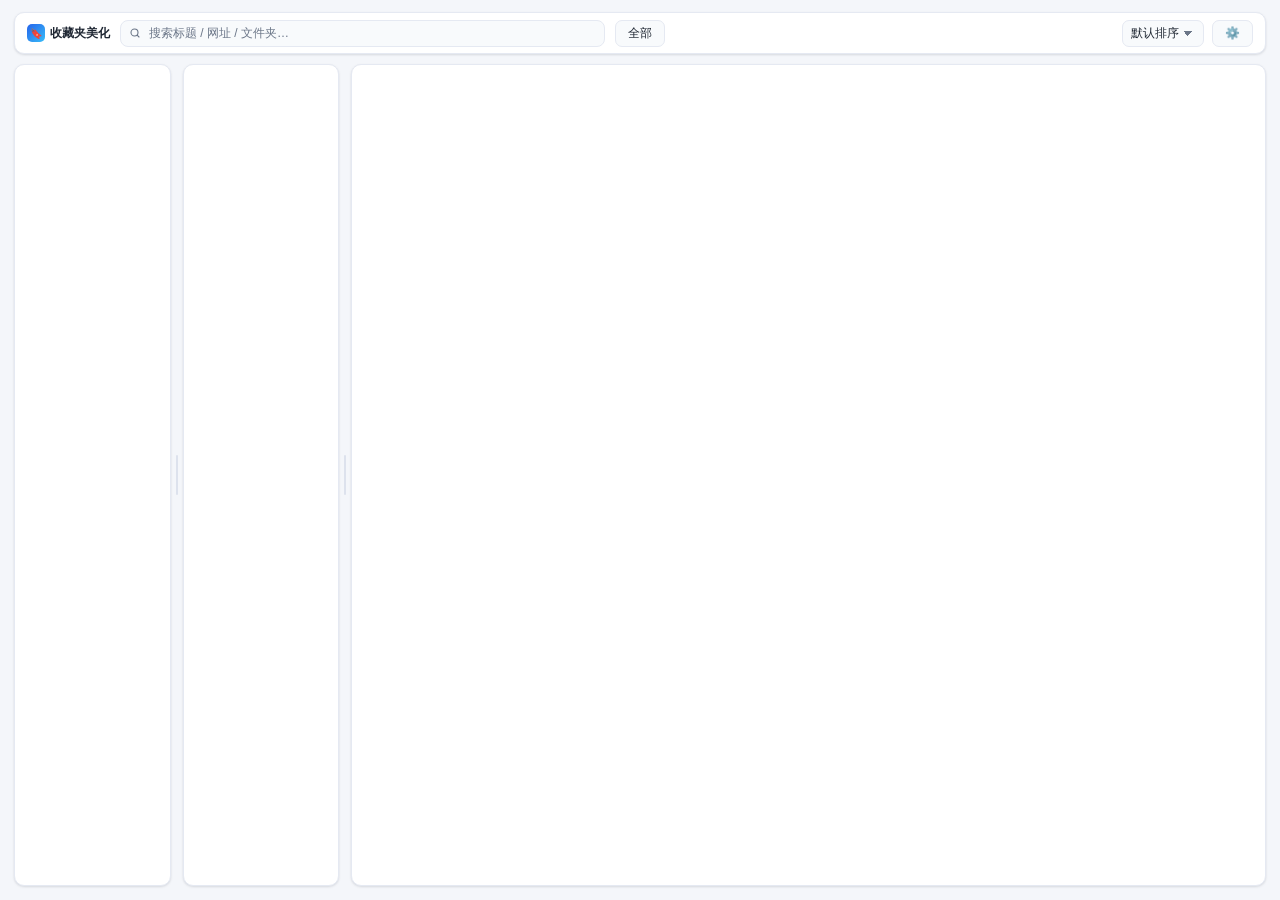
==== newtab-external.html @ 49052526 "v0.1.0版本" ====
<!doctype html>
<html lang="zh-CN">
<head>
  <meta charset="UTF-8" />
  <meta name="viewport" content="width=device-width, initial-scale=1.0" />
  <title>收藏夹美化</title>
  <link rel="stylesheet" href="app.css" />
</head>
<body>
  <div class="app">
    <header class="topbar">
        <div class="topbar-left">
      <div class="brand">
        <span class="brand-badge">🔖</span>
        收藏夹美化
      </div>
      <div class="search-box">
        <svg class="search-icon" viewBox="0 0 24 24" fill="none" stroke="currentColor" stroke-width="2.2" stroke-linecap="round">
          <circle cx="11" cy="11" r="7" />
          <path d="m20 20-3.2-3.2" />
        </svg>
        <input id="searchInput" placeholder="搜索标题 / 网址 / 文件夹…" autocomplete="off" />
      </div>
        </div>
        <div class="topbar-buttons">
          <button class="top-btn hidden-btn" id="homeBtn" type="button">主页</button>
          <button class="top-btn" id="allBtn" type="button">全部</button>
          <button class="top-btn hidden-btn" id="refreshBtn" type="button">刷新</button>
        </div>
        <div class="topbar-right">
      <div class="top-actions">
        <select class="select" id="sortSelect">
          <option value="default">默认排序</option>
          <option value="name">名称正序</option>
          <option value="name-desc">名称逆序</option>
          <option value="recent">最近添加</option>
        </select>
          <button class="top-btn" id="settingsBtn" type="button" title="设置">⚙️</button>
      </div>
        </div>

      <div class="settings-panel" id="settingsPanel" hidden>
        <div class="settings-head">设置</div>
        <label class="settings-item">
          <input type="checkbox" id="hideDomainIcons" />
          <span>隐藏左侧网址聚合图标</span>
        </label>
        <label class="settings-item">
          <input type="checkbox" id="hideContentIcons" />
          <span>隐藏右侧内容区网址图标</span>
        </label>
      </div>
    </header>

    <main class="workspace">
      <aside class="panel">
        <div class="panel-body">
          <div id="domainList"></div>
        </div>
      </aside>

      <div class="resizer" id="resizeLeft" title="拖动调整宽度"></div>

      <aside class="panel">
        <div class="panel-body">
          <div class="tree" id="folderTree"></div>
        </div>
      </aside>

      <div class="resizer" id="resizeMid" title="拖动调整宽度"></div>

      <section class="panel content-panel">
        <div class="content-head"></div>
        <div class="bookmark-list" id="bookmarkList"></div>
      </section>
    </main>
  </div>

  <div id="contextMenu" class="context-menu" hidden></div>

  <div id="appModal" class="app-modal" hidden>
    <div class="app-modal-box">
      <div class="app-modal-title" id="appModalTitle"></div>
      <input id="appModalInput" class="app-modal-input" />
      <div class="app-modal-actions">
        <button id="appModalCancel" class="top-btn" type="button">取消</button>
        <button id="appModalOk" class="top-btn" type="button">确定</button>
      </div>
    </div>
  </div>

  <div id="undoToast" class="undo-toast" hidden>
    <span id="undoText">已删除</span>
    <button id="undoBtn" class="top-btn" type="button">撤销</button>
  </div>

  <script src="app.js"></script>
</body>
</html>
---- app.css ----
:root {
  --bg: #f4f6fa;
  --surface: #ffffff;
  --surface-2: #f8fafc;
  --border: #e5e9f2;
  --border-strong: #d3dae7;
  --text: #1f2733;
  --muted: #6b7688;
  --accent: #2563eb;
  --accent-soft: #eaf1ff;
  --accent-strong: #1d4ed8;
  --radius: 10px;
  --shadow: 0 1px 2px rgba(16, 24, 40, 0.05), 0 1px 3px rgba(16, 24, 40, 0.08);
  color-scheme: light;
}

* { box-sizing: border-box; margin: 0; padding: 0; }
html, body { height: 100%; }

body {
  background: var(--bg);
  color: var(--text);
  font-family: -apple-system, BlinkMacSystemFont, "Segoe UI", "PingFang SC", "Microsoft YaHei", Roboto, Helvetica, Arial, sans-serif;
  font-size: 14px;
  overflow: hidden;
}

.app {
  height: 100vh;
  display: flex;
  flex-direction: column;
  padding: 12px 14px 14px;
  gap: 10px;
}

/* 顶栏：紧凑 */
.topbar {
  display: flex;
  align-items: center;
  gap: 10px;
  min-height: 42px;
  padding: 5px 12px;
  background: var(--surface);
  border: 1px solid var(--border);
  border-radius: var(--radius);
  box-shadow: var(--shadow);
  flex-shrink: 0;
    position: relative;
}

.brand {
  display: flex;
  align-items: center;
  gap: 5px;
  font-weight: 600;
  font-size: 12px;
  white-space: nowrap;
}

.brand-badge {
  width: 18px;
  height: 18px;
  border-radius: 5px;
  background: linear-gradient(135deg, #2563eb, #38bdf8);
  color: #fff;
  display: grid;
  place-items: center;
  font-size: 10px;
}

.search-box {
  flex: 1;
  max-width: 600px;
  position: relative;
}

.search-box input {
  width: 100%;
  padding: 4px 30px 4px 28px;
  border-radius: 8px;
  background: var(--surface-2);
  border: 1px solid var(--border);
  color: var(--text);
  outline: none;
  font-size: 12px;
  min-height: 27px;
  transition: border-color 0.15s, background 0.15s;
}

.search-box input::placeholder { color: var(--muted); }
.search-box input:focus {
  border-color: var(--accent);
  background: #fff;
  box-shadow: 0 0 0 3px rgba(37, 99, 235, 0.14);
}

.search-box .search-icon {
  position: absolute;
  left: 9px;
  top: 50%;
  transform: translateY(-50%);
  width: 12px;
  height: 12px;
  color: var(--muted);
  pointer-events: none;
}

.top-actions { display: flex; align-items: center; gap: 8px; margin-left: 0; }

.topbar-buttons {
  flex: 1;
  display: flex;
  align-items: center;
  justify-content: center;
  gap: 6px;
}

  .topbar-buttons {
    position: absolute;
    left: auto;
    transform: none;
    flex: 0 0 auto;
    z-index: 2;
  }
    .topbar-buttons { position: static !important; }
.topbar-left {
  flex: 1;
  display: flex;
  align-items: center;
  gap: 10px;
  min-width: 0;
}

.topbar-right {
  flex: 1;
  display: flex;
  align-items: center;
  justify-content: flex-end;
  gap: 10px;
  min-width: 0;
}

.top-btn {
  padding: 4px 12px;
  border-radius: 7px;
  border: 1px solid var(--border);
  background: var(--surface-2);
  color: var(--text);
  font-size: 12px;
  min-height: 27px;
  cursor: pointer;
  transition: background 0.15s, border-color 0.15s, color 0.15s;
  white-space: nowrap;
}

.top-btn:hover {
  background: var(--accent-soft);
  border-color: #bcd3ff;
  color: var(--accent-strong);
}
.hidden-btn { display: none !important; }

.settings-panel {
  position: fixed;
  top: 58px;
  right: 18px;
  width: 240px;
  background: var(--surface);
  border: 1px solid var(--border);
  border-radius: 10px;
  box-shadow: 0 8px 24px rgba(31, 40, 60, 0.16);
  padding: 10px;
  z-index: 100;
}

.settings-panel[hidden] { display: none; }

.settings-head {
  font-size: 13px;
  font-weight: 700;
  margin-bottom: 8px;
  color: var(--text);
}

.settings-item {
  display: flex;
  align-items: center;
  gap: 8px;
  font-size: 12px;
  padding: 5px 4px;
  border-radius: 6px;
  cursor: pointer;
  color: var(--text);
}

.settings-item:hover { background: var(--surface-2); }

.settings-item input {
  accent-color: var(--accent);
}

.hide-domain-icons .domain-item:not(.bookmark-item) .domain-icon,
.hide-content-icons .bookmark-item .domain-icon {
  display: none;
}

.context-menu {
  position: fixed;
  min-width: 160px;
  background: var(--surface);
  border: 1px solid var(--border);
  border-radius: 9px;
  box-shadow: 0 10px 30px rgba(31, 40, 60, 0.2);
  padding: 4px;
  z-index: 200;
}

.context-menu[hidden] { display: none; }

.context-item {
  display: block;
  width: 100%;
  text-align: left;
  border: none;
  background: transparent;
  color: var(--text);
  font-size: 12px;
  padding: 6px 10px;
  border-radius: 6px;
  cursor: pointer;
  white-space: nowrap;
}

.context-item:hover {
  background: var(--accent-soft);
  color: var(--accent-strong);
}

.context-item.danger {
  color: var(--danger);
}

.context-item.danger:hover {
  background: rgba(220, 38, 38, 0.08);
  color: var(--danger);
}

.folder-row.hidden-folder,
.tree-row.hidden-folder {
  opacity: 0.55;
}

.bookmark-item {
  position: relative;
}

.bookmark-item.drag-before::before,
.bookmark-item.drag-after::after {
  content: "";
  position: absolute;
  top: 2px;
  bottom: 2px;
  width: 3px;
  border-radius: 3px;
  background: var(--accent);
}

.bookmark-item.drag-before::before { left: -2px; }
.bookmark-item.drag-after::after { right: -2px; }

.tree-row {
  position: relative;
}

.tree-row.drag-before::before,
.tree-row.drag-after::after {
  content: "";
  position: absolute;
  left: 4px;
  right: 4px;
  height: 3px;
  border-radius: 3px;
  background: var(--accent);
}

.tree-row.drag-before::before { top: -2px; }
.tree-row.drag-after::after { bottom: -2px; }

.app-modal {
  position: fixed;
  inset: 0;
  background: rgba(15, 20, 30, 0.32);
  display: flex;
  align-items: center;
  justify-content: center;
  z-index: 300;
}

.app-modal[hidden] { display: none; }

.app-modal-box {
  width: min(360px, calc(100vw - 40px));
  background: var(--surface);
  border: 1px solid var(--border);
  border-radius: 12px;
  box-shadow: 0 20px 60px rgba(31, 40, 60, 0.24);
  padding: 14px;
}

.app-modal-title {
  font-size: 14px;
  font-weight: 700;
  margin-bottom: 10px;
}

.app-modal-input {
  width: 100%;
  border: 1px solid var(--border);
  border-radius: 8px;
  padding: 7px 10px;
  font-size: 13px;
  background: var(--surface-2);
  color: var(--text);
  outline: none;
}

.app-modal-input:focus {
  border-color: var(--accent);
  box-shadow: 0 0 0 3px rgba(37, 99, 235, 0.12);
}

.app-modal-actions {
  display: flex;
  justify-content: flex-end;
  gap: 8px;
  margin-top: 12px;
}

.undo-toast {
  position: fixed;
  left: 50%;
  bottom: 20px;
  transform: translateX(-50%);
  display: flex;
  align-items: center;
  gap: 10px;
  background: var(--surface);
  border: 1px solid var(--border);
  border-radius: 10px;
  box-shadow: 0 10px 30px rgba(31, 40, 60, 0.2);
  padding: 8px 12px;
  z-index: 400;
}

.undo-toast[hidden] { display: none; }

.select {
  appearance: none;
  padding: 4px 24px 4px 8px;
  border-radius: 7px;
  border: 1px solid var(--border);
  background: var(--surface-2);
  color: var(--text);
  font-size: 12px;
  min-height: 27px;
  cursor: pointer;
  outline: none;
  background-image: linear-gradient(45deg, transparent 50%, var(--muted) 50%), linear-gradient(135deg, var(--muted) 50%, transparent 50%);
  background-position: calc(100% - 15px) 50%, calc(100% - 10px) 50%;
  background-size: 5px 5px;
  background-repeat: no-repeat;
}

/* 三栏 */
.workspace {
  flex: 1;
  min-height: 0;
  display: flex;
  gap: 0;
}

.panel {
  display: flex;
  flex-direction: column;
  min-height: 0;
  background: var(--surface);
  border: 1px solid var(--border);
  border-radius: var(--radius);
  box-shadow: var(--shadow);
  overflow: hidden;
  min-width: 0;
}

.workspace aside.panel {
  flex: 0 0 auto;
  min-width: 12.5%;
  max-width: 25%;
}

.workspace aside.panel:nth-of-type(1) { width: 12.5%; }
.workspace aside.panel:nth-of-type(2) { width: 12.5%; }

.panel-body {
  flex: 1;
  min-height: 0;
  overflow-y: auto;
  padding: 6px;
  scrollbar-width: thin;
  scrollbar-color: var(--border-strong) transparent;
}

.panel-body::-webkit-scrollbar { width: 7px; }
.panel-body::-webkit-scrollbar-thumb { background: var(--border-strong); border-radius: 999px; }

.resizer {
  flex: 0 0 auto;
  width: 12px;
  align-self: stretch;
  cursor: col-resize;
  display: flex;
  align-items: center;
  justify-content: center;
  user-select: none;
}

.resizer::before {
  content: "";
  width: 2px;
  height: 40px;
  border-radius: 999px;
  background: var(--border-strong);
  opacity: 0.7;
  transition: background 0.15s, height 0.15s;
}

.resizer:hover::before,
.resizer.dragging::before {
  background: var(--accent);
  height: 60px;
}

/* 网址聚合和右侧内容共用的行样式 */
.domain-item {
  display: flex;
  align-items: center;
  gap: 7px;
  padding: 4px 6px;
  border-radius: 7px;
  border: 1px solid transparent;
  line-height: 1.2;
  cursor: pointer;
  text-decoration: none;
  color: inherit;
  transition: background 0.15s, border-color 0.15s;
  margin-bottom: 1px;
}

.domain-item:hover { background: var(--surface-2); }
.domain-item.active {
  background: var(--accent-soft);
  border-color: #bcd3ff;
}

.domain-icon {
  width: 22px;
  height: 22px;
  border-radius: 6px;
  display: grid;
  place-items: center;
  font-weight: 700;
  font-size: 11px;
  color: #fff;
  flex-shrink: 0;
}

  img.domain-icon.favicon-img {
    display: block;
    background: #fff;
    object-fit: cover;
    padding: 1px;
  }

.domain-info { min-width: 0; flex: 1; }
.domain-name {
  font-size: 12px;
  font-weight: 600;
  line-height: 1.2;
  overflow: hidden;
  text-overflow: ellipsis;
  white-space: nowrap;
}
.domain-sub {
  font-size: 10px;
  color: var(--muted);
  line-height: 1.15;
  overflow: hidden;
  text-overflow: ellipsis;
  white-space: nowrap;
}
.domain-count {
  font-size: 10px;
  color: var(--muted);
  background: var(--surface-2);
  border-radius: 999px;
  padding: 1px 6px;
  line-height: 1.2;
  flex-shrink: 0;
}

.tree { list-style: none; font-size: 12px; line-height: 1.2; }
.tree-item { margin: 1px 0; }

.tree-row {
  display: flex;
  align-items: center;
  gap: 6px;
  padding: 3px 6px;
  border-radius: 6px;
  border: 1px solid transparent;
  line-height: 1.2;
  cursor: pointer;
  user-select: none;
    background: var(--folder-bg, transparent);
    border-left: 3px solid var(--folder-border, transparent);
  transition: background 0.15s, border-color 0.15s;
}

.tree-row:hover { background: var(--surface-2); }
.tree-row.active {
  background: var(--accent-soft);
  border-color: #bcd3ff;
}

.tree-arrow { width: 12px; height: 12px; display: grid; place-items: center; font-size: 8px; color: var(--muted); flex-shrink: 0; transition: transform 0.2s; }
.tree-row.expanded .tree-arrow { transform: rotate(90deg); }
.tree-emoji { font-size: 12px; flex-shrink: 0; }
.tree-label { min-width: 0; flex: 1; font-size: 12px; line-height: 1.2; overflow: hidden; text-overflow: ellipsis; white-space: nowrap; }
.tree-count { font-size: 10px; color: var(--muted); background: var(--surface-2); border-radius: 999px; padding: 1px 6px; line-height: 1.2; flex-shrink: 0; }

.tree-children { list-style: none; padding-left: 16px; position: relative; display: none; }
.tree-children.open { display: block; }
.tree-children::before {
  content: "";
  position: absolute;
  left: 8px;
  top: 3px;
  bottom: 6px;
  width: 1px;
  background: var(--border);
}

/* 右侧内容：列表，不是卡片 */
.content-panel {
  flex: 1 1 auto;
  min-width: 0;
  width: 100%;
}

.content-head {
  display: none;
}

.bookmark-list {
  flex: 1;
  min-height: 0;
  overflow-y: auto;
  padding: 6px;
  width: 100%;
}

  .bookmark-list {
    display: grid;
    grid-template-columns: repeat(auto-fill, minmax(180px, 1fr));
    gap: 6px;
    align-content: start;
      overflow-x: hidden;
  }

  .bookmark-item {
      width: 100%;
    max-width: 100%;
    min-width: 0;
  }

  .bookmark-item {
    cursor: grab;
  }

  .bookmark-item.dragging {
    opacity: 0.45;
  }

  .bookmark-item.drag-over {
    outline: 2px dashed var(--accent);
    outline-offset: -2px;
  }

  .tree-row.drop-target {
    outline: 2px dashed var(--accent);
    outline-offset: -2px;
  }

.bookmark-item .domain-name {
  font-weight: 500;
  display: block;
  width: 100%;
  overflow: hidden;
  text-overflow: ellipsis;
  white-space: nowrap;
}

.bookmark-item .domain-info {
  min-width: 0;
  overflow: hidden;
}

.bookmark-item .domain-count {
  max-width: 45%;
  overflow: hidden;
  text-overflow: ellipsis;
  white-space: nowrap;
}

.empty-state {
  padding: 60px 20px;
  text-align: center;
  color: var(--muted);
  width: 100%;
}

@media (max-width: 920px) {
  body { overflow: auto; }
    /* 保持三栏左右排列，不上下堆叠 */
  .app { height: auto; min-height: 100vh; }
  .workspace { display: flex !important; }
  .resizer { display: flex !important; }
  .workspace aside.panel,
  .workspace .content-panel {
    width: auto !important;
    min-width: 12.5% !important;
    max-width: 25% !important;
    max-height: none;
  }
  .topbar { flex-wrap: wrap; }
  .search-box { order: 5; flex-basis: 100%; max-width: none; }
}
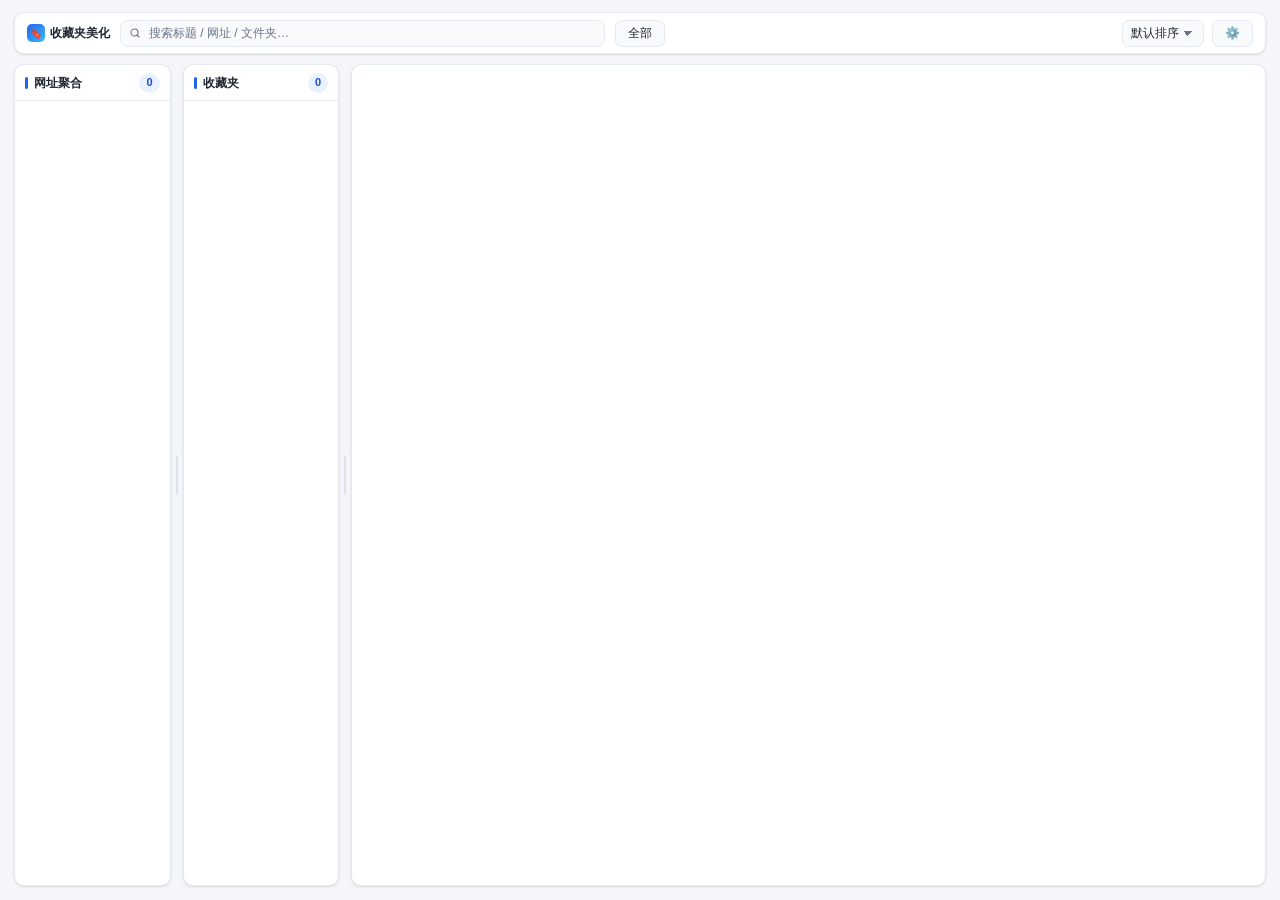
==== commit 8d3007cf: "v0.1.1版本" ====
--- a/newtab-external.html
+++ b/newtab-external.html
@@ -49,11 +49,19 @@
           <input type="checkbox" id="hideContentIcons" />
           <span>隐藏右侧内容区网址图标</span>
         </label>
+        <label class="settings-item">
+          <input type="checkbox" id="darkMode" />
+          <span>暗色主题</span>
+        </label>
       </div>
     </header>
 
     <main class="workspace">
       <aside class="panel">
+        <div class="panel-head">
+          <span class="panel-title">网址聚合</span>
+          <span class="count-badge" id="domainTotal">0</span>
+        </div>
         <div class="panel-body">
           <div id="domainList"></div>
         </div>
@@ -62,6 +70,10 @@
       <div class="resizer" id="resizeLeft" title="拖动调整宽度"></div>
 
       <aside class="panel">
+        <div class="panel-head">
+          <span class="panel-title">收藏夹</span>
+          <span class="count-badge" id="folderTotal">0</span>
+        </div>
         <div class="panel-body">
           <div class="tree" id="folderTree"></div>
         </div>
--- a/app.css
+++ b/app.css
@@ -391,6 +391,47 @@
   min-width: 0;
 }
 
+.panel-head {
+  display: flex;
+  align-items: center;
+  gap: 8px;
+  padding: 8px 10px 7px;
+  border-bottom: 1px solid var(--border);
+  flex-shrink: 0;
+}
+
+.panel-title {
+  display: flex;
+  align-items: center;
+  gap: 6px;
+  font-size: 12px;
+  font-weight: 650;
+  color: var(--text);
+}
+
+.panel-title::before {
+  content: "";
+  width: 3px;
+  height: 12px;
+  border-radius: 2px;
+  background: var(--accent);
+}
+
+.count-badge {
+  display: inline-grid;
+  place-items: center;
+  min-width: 20px;
+  height: 20px;
+  padding: 0 7px;
+  border-radius: 999px;
+  margin-left: auto;
+  background: var(--accent-soft);
+  color: var(--accent-strong);
+  font-size: 11px;
+  font-weight: 600;
+  line-height: 1.2;
+}
+
 .workspace aside.panel {
   flex: 0 0 auto;
   min-width: 12.5%;
@@ -482,12 +523,31 @@
 
 .domain-info { min-width: 0; flex: 1; }
 .domain-name {
+  display: flex;
+  align-items: baseline;
+  gap: 5px;
+  min-width: 0;
   font-size: 12px;
   font-weight: 600;
   line-height: 1.2;
   overflow: hidden;
+}
+.domain-title {
+  flex: 0 1 auto;
+  min-width: 0;
+  overflow: hidden;
   text-overflow: ellipsis;
   white-space: nowrap;
+}
+.domain-host {
+  flex: 0 0 auto;
+  white-space: nowrap;
+}
+.domain-tld {
+  flex: 0 0 auto;
+  font-size: 10px;
+  font-weight: 500;
+  color: var(--muted);
 }
 .domain-sub {
   font-size: 10px;
@@ -533,7 +593,15 @@
 
 .tree-arrow { width: 12px; height: 12px; display: grid; place-items: center; font-size: 8px; color: var(--muted); flex-shrink: 0; transition: transform 0.2s; }
 .tree-row.expanded .tree-arrow { transform: rotate(90deg); }
-.tree-emoji { font-size: 12px; flex-shrink: 0; }
+.tree-icon, .fg-icon {
+  width: 18px;
+  height: 18px;
+  border-radius: 5px;
+  display: grid;
+  place-items: center;
+  flex-shrink: 0;
+}
+.tree-icon svg, .fg-icon svg { display: block; }
 .tree-label { min-width: 0; flex: 1; font-size: 12px; line-height: 1.2; overflow: hidden; text-overflow: ellipsis; white-space: nowrap; }
 .tree-count { font-size: 10px; color: var(--muted); background: var(--surface-2); border-radius: 999px; padding: 1px 6px; line-height: 1.2; flex-shrink: 0; }
 
@@ -546,7 +614,7 @@
   top: 3px;
   bottom: 6px;
   width: 1px;
-  background: var(--border);
+  background: var(--branch-color, var(--border));
 }
 
 /* 右侧内容：列表，不是卡片 */
@@ -571,7 +639,7 @@
   .bookmark-list {
     display: grid;
     grid-template-columns: repeat(auto-fill, minmax(180px, 1fr));
-    gap: 6px;
+    gap: 8px;
     align-content: start;
       overflow-x: hidden;
   }
@@ -619,6 +687,73 @@
   overflow: hidden;
   text-overflow: ellipsis;
   white-space: nowrap;
+}
+
+/* 分组色块（仅“全部”视图） */
+.bookmark-list.grouped {
+  display: flex;
+  flex-direction: column;
+  gap: 12px;
+  grid-template-columns: none;
+}
+
+.folder-group {
+  flex: 0 0 auto;
+  border-radius: 10px;
+  padding: 6px 10px 10px 8px;
+}
+
+.folder-group-head {
+  display: flex;
+  align-items: center;
+  gap: 8px;
+  padding: 2px 4px 10px;
+  position: sticky;
+  top: 0;
+  z-index: 5;
+  background: var(--g-head-bg, transparent);
+  font-size: 12px;
+  font-weight: 700;
+  color: var(--g-text, var(--text));
+}
+
+.fg-icon { flex-shrink: 0; }
+
+.fg-title {
+  flex: 1;
+  min-width: 0;
+  overflow: hidden;
+  text-overflow: ellipsis;
+  white-space: nowrap;
+}
+
+.fg-count {
+  flex-shrink: 0;
+  font-size: 10px;
+  font-weight: 500;
+  color: var(--g-text, var(--muted));
+  background: rgba(127, 127, 127, 0.14);
+  border-radius: 999px;
+  padding: 1px 7px;
+  line-height: 1.2;
+}
+
+.bookmark-grid {
+  display: grid;
+  grid-template-columns: repeat(auto-fill, minmax(180px, 1fr));
+  gap: 8px;
+  align-content: start;
+  overflow-x: hidden;
+}
+
+.bookmark-list.grouped .bookmark-item {
+  width: 100%;
+  max-width: 100%;
+  min-width: 0;
+}
+
+.folder-group .bookmark-item:hover {
+  background: var(--g-hover, var(--surface-2));
 }
 
 .empty-state {
@@ -644,3 +779,31 @@
   .topbar { flex-wrap: wrap; }
   .search-box { order: 5; flex-basis: 100%; max-width: none; }
 }
+
+/* 暗色主题 */
+html[data-theme="dark"] {
+  --bg: #0b0e14;
+  --surface: #12151c;
+  --surface-2: #1c222e;
+  --border: #242b3a;
+  --border-strong: #37415a;
+  --text: #e7ecf5;
+  --muted: #8c97ad;
+  --accent: #5b9cff;
+  --accent-soft: rgba(91, 156, 255, 0.16);
+  --accent-strong: #8ab8ff;
+  color-scheme: dark;
+}
+
+html[data-theme="dark"] body { background: var(--bg); }
+html[data-theme="dark"] .search-box input:focus {
+  background: var(--surface-2);
+  box-shadow: 0 0 0 3px rgba(91, 156, 255, 0.25);
+}
+html[data-theme="dark"] .fg-count { background: rgba(255, 255, 255, 0.12); }
+html[data-theme="dark"] .undo-toast,
+html[data-theme="dark"] .app-modal-box,
+html[data-theme="dark"] .settings-panel,
+html[data-theme="dark"] .context-menu { background: var(--surface); }
+html[data-theme="dark"] .domain-item:hover,
+html[data-theme="dark"] .tree-row:hover { background: var(--surface-2); }
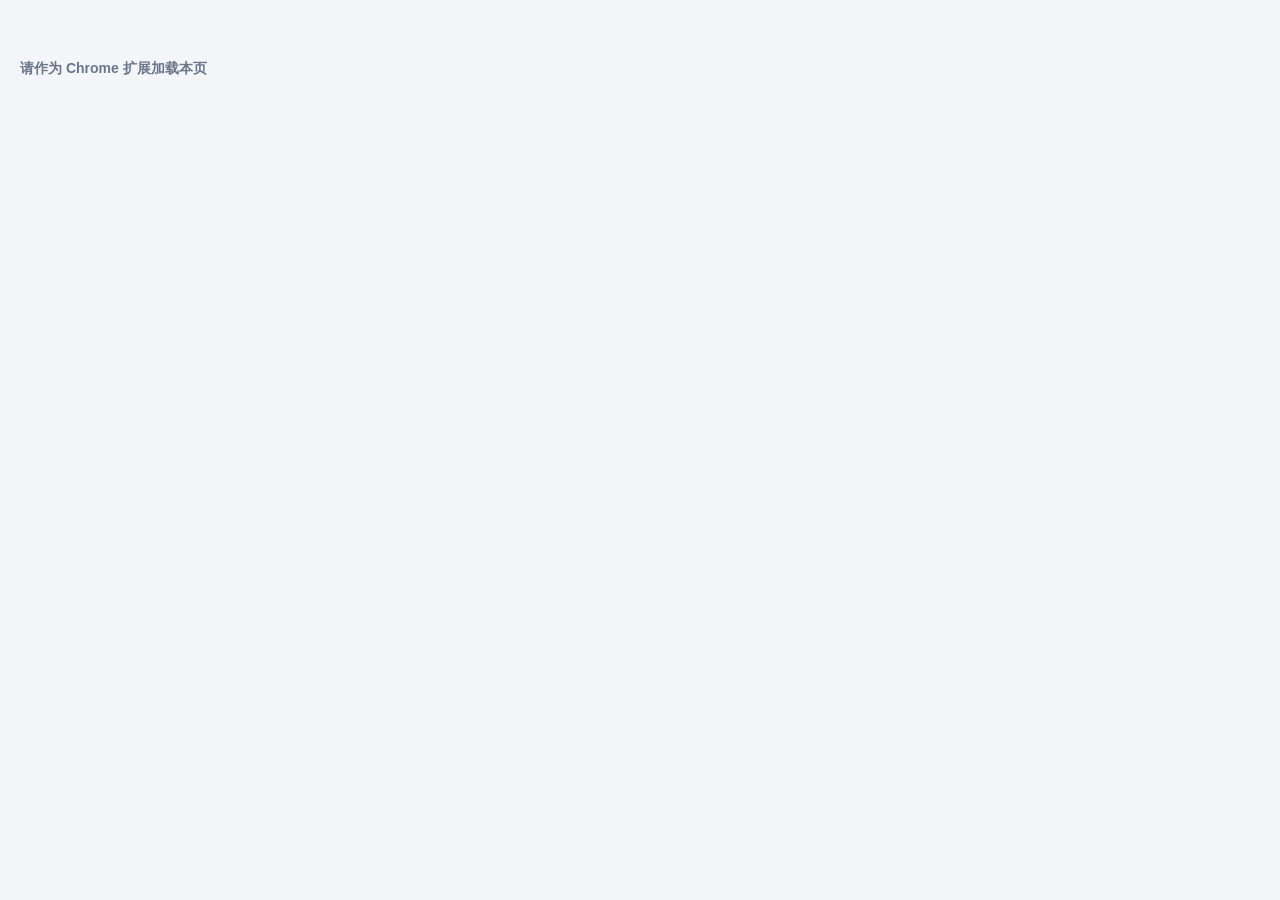
==== commit 1045b9c7: "feat: polish bookmark manager and prepare public source" ====
--- a/newtab-external.html
+++ b/newtab-external.html
@@ -11,7 +11,7 @@
     <header class="topbar">
         <div class="topbar-left">
       <div class="brand">
-        <span class="brand-badge">🔖</span>
+        <span class="brand-badge" aria-hidden="true"><svg viewBox="0 0 24 24" fill="none" stroke="currentColor" stroke-width="1.8"><path d="M6 4h12v17l-6-4-6 4V4Z"/></svg></span>
         收藏夹美化
       </div>
       <div class="search-box">
@@ -19,23 +19,29 @@
           <circle cx="11" cy="11" r="7" />
           <path d="m20 20-3.2-3.2" />
         </svg>
-        <input id="searchInput" placeholder="搜索标题 / 网址 / 文件夹…" autocomplete="off" />
+        <input id="searchInput" aria-label="搜索书签标题、网址或文件夹" placeholder="搜索标题 / 网址 / 文件夹…" autocomplete="off" />
+        <button id="clearSearchBtn" class="search-clear" type="button" aria-label="清除搜索" title="清除搜索" hidden>×</button>
       </div>
+        </div>
+        <div class="view-status" id="viewStatus" role="status" aria-live="polite">
+          <span id="filterLabel">全部书签</span>
+          <span id="resultCount" class="result-count"></span>
+          <button id="clearFilterBtn" class="filter-clear" type="button" aria-label="清除文件夹或网址筛选" title="清除筛选，保留搜索" hidden>×</button>
         </div>
         <div class="topbar-buttons">
           <button class="top-btn hidden-btn" id="homeBtn" type="button">主页</button>
-          <button class="top-btn" id="allBtn" type="button">全部</button>
+          <button class="top-btn" id="allBtn" type="button" aria-pressed="true" title="查看全部书签并清除搜索">全部</button>
           <button class="top-btn hidden-btn" id="refreshBtn" type="button">刷新</button>
         </div>
         <div class="topbar-right">
       <div class="top-actions">
-        <select class="select" id="sortSelect">
+        <select class="select" id="sortSelect" title="书签之间的拖拽排序仅在默认排序下可用">
           <option value="default">默认排序</option>
           <option value="name">名称正序</option>
           <option value="name-desc">名称逆序</option>
           <option value="recent">最近添加</option>
         </select>
-          <button class="top-btn" id="settingsBtn" type="button" title="设置">⚙️</button>
+          <button class="top-btn icon-btn" id="settingsBtn" type="button" title="设置" aria-label="设置" aria-expanded="false" aria-controls="settingsPanel"><svg viewBox="0 0 24 24" fill="none" stroke="currentColor" stroke-width="1.7" stroke-linecap="round"><path d="m9 3-1 3-3 1-2 3 2 2v3l2 2 3-1 2 2 3-1 1-3 3-1 2-3-2-2V7l-2-2-3 1-2-2-3-1Z"/><circle cx="12" cy="12" r="3"/></svg></button>
       </div>
         </div>
 
@@ -73,6 +79,7 @@
         <div class="panel-head">
           <span class="panel-title">收藏夹</span>
           <span class="count-badge" id="folderTotal">0</span>
+          <button class="panel-add" id="addFolderBtn" type="button" title="新建文件夹" aria-label="新建文件夹">＋</button>
         </div>
         <div class="panel-body">
           <div class="tree" id="folderTree"></div>
@@ -87,6 +94,8 @@
       </section>
     </main>
   </div>
+
+  <div id="bookmarkTooltip" class="bookmark-tooltip" role="tooltip" hidden></div>
 
   <div id="contextMenu" class="context-menu" hidden></div>
 
--- a/app.css
+++ b/app.css
@@ -1,16 +1,17 @@
 :root {
-  --bg: #f4f6fa;
+  --bg: #f3f5f8;
   --surface: #ffffff;
   --surface-2: #f8fafc;
-  --border: #e5e9f2;
+  --border: #e4e8ef;
   --border-strong: #d3dae7;
-  --text: #1f2733;
+  --text: #273244;
   --muted: #6b7688;
   --accent: #2563eb;
   --accent-soft: #eaf1ff;
   --accent-strong: #1d4ed8;
   --radius: 10px;
-  --shadow: 0 1px 2px rgba(16, 24, 40, 0.05), 0 1px 3px rgba(16, 24, 40, 0.08);
+  --shadow: 0 1px 3px rgba(16, 24, 40, 0.035);
+  --danger: #dc2626;
   color-scheme: light;
 }
 
@@ -61,7 +62,7 @@
   width: 18px;
   height: 18px;
   border-radius: 5px;
-  background: linear-gradient(135deg, #2563eb, #38bdf8);
+  background: var(--accent);
   color: #fff;
   display: grid;
   place-items: center;
@@ -70,7 +71,8 @@
 
 .search-box {
   flex: 1;
-  max-width: 600px;
+  max-width: 680px;
+  min-width: 120px;
   position: relative;
 }
 
@@ -107,38 +109,9 @@
 
 .top-actions { display: flex; align-items: center; gap: 8px; margin-left: 0; }
 
-.topbar-buttons {
-  flex: 1;
-  display: flex;
-  align-items: center;
-  justify-content: center;
-  gap: 6px;
-}
-
-  .topbar-buttons {
-    position: absolute;
-    left: auto;
-    transform: none;
-    flex: 0 0 auto;
-    z-index: 2;
-  }
-    .topbar-buttons { position: static !important; }
-.topbar-left {
-  flex: 1;
-  display: flex;
-  align-items: center;
-  gap: 10px;
-  min-width: 0;
-}
-
-.topbar-right {
-  flex: 1;
-  display: flex;
-  align-items: center;
-  justify-content: flex-end;
-  gap: 10px;
-  min-width: 0;
-}
+.topbar-buttons { display: flex; flex: 0 0 auto; align-items: center; gap: 6px; }
+.topbar-left { flex: 1; display: flex; align-items: center; gap: 12px; min-width: 0; }
+.topbar-right { flex: 0 0 auto; display: flex; align-items: center; gap: 10px; }
 
 .top-btn {
   padding: 4px 12px;
@@ -155,15 +128,15 @@
 
 .top-btn:hover {
   background: var(--accent-soft);
-  border-color: #bcd3ff;
+  border-color: var(--border-strong);
   color: var(--accent-strong);
 }
 .hidden-btn { display: none !important; }
 
 .settings-panel {
-  position: fixed;
-  top: 58px;
-  right: 18px;
+  position: absolute;
+  top: calc(100% + 8px);
+  right: 0;
   width: 240px;
   background: var(--surface);
   border: 1px solid var(--border);
@@ -207,6 +180,7 @@
 .context-menu {
   position: fixed;
   min-width: 160px;
+  max-width: calc(100vw - 16px);
   background: var(--surface);
   border: 1px solid var(--border);
   border-radius: 9px;
@@ -405,7 +379,7 @@
   align-items: center;
   gap: 6px;
   font-size: 12px;
-  font-weight: 650;
+  font-weight: 600;
   color: var(--text);
 }
 
@@ -425,8 +399,8 @@
   padding: 0 7px;
   border-radius: 999px;
   margin-left: auto;
-  background: var(--accent-soft);
-  color: var(--accent-strong);
+  background: var(--surface-2);
+  color: var(--muted);
   font-size: 11px;
   font-weight: 600;
   line-height: 1.2;
@@ -499,7 +473,8 @@
 .domain-item:hover { background: var(--surface-2); }
 .domain-item.active {
   background: var(--accent-soft);
-  border-color: #bcd3ff;
+  border-color: transparent;
+  border-left-color: var(--accent);
 }
 
 .domain-icon {
@@ -517,7 +492,7 @@
   img.domain-icon.favicon-img {
     display: block;
     background: #fff;
-    object-fit: cover;
+    object-fit: contain;
     padding: 1px;
   }
 
@@ -540,7 +515,10 @@
   white-space: nowrap;
 }
 .domain-host {
-  flex: 0 0 auto;
+  flex: 0 1 auto;
+  min-width: 0;
+  overflow: hidden;
+  text-overflow: ellipsis;
   white-space: nowrap;
 }
 .domain-tld {
@@ -560,9 +538,10 @@
 .domain-count {
   font-size: 10px;
   color: var(--muted);
-  background: var(--surface-2);
-  border-radius: 999px;
-  padding: 1px 6px;
+  background: transparent;
+  min-width: 22px;
+  text-align: right;
+  padding: 1px 2px;
   line-height: 1.2;
   flex-shrink: 0;
 }
@@ -580,18 +559,19 @@
   line-height: 1.2;
   cursor: pointer;
   user-select: none;
-    background: var(--folder-bg, transparent);
-    border-left: 3px solid var(--folder-border, transparent);
+  background: transparent;
+  border-left: 3px solid transparent;
   transition: background 0.15s, border-color 0.15s;
 }
 
 .tree-row:hover { background: var(--surface-2); }
 .tree-row.active {
   background: var(--accent-soft);
-  border-color: #bcd3ff;
-}
-
-.tree-arrow { width: 12px; height: 12px; display: grid; place-items: center; font-size: 8px; color: var(--muted); flex-shrink: 0; transition: transform 0.2s; }
+  border-color: transparent;
+  border-left-color: var(--accent);
+}
+
+.tree-arrow { width: 12px; height: 12px; display: grid; place-items: center; font-size: 16px; color: var(--muted); border: none; background: transparent; cursor: pointer; flex-shrink: 0; transition: transform 0.2s; }
 .tree-row.expanded .tree-arrow { transform: rotate(90deg); }
 .tree-icon, .fg-icon {
   width: 18px;
@@ -603,7 +583,7 @@
 }
 .tree-icon svg, .fg-icon svg { display: block; }
 .tree-label { min-width: 0; flex: 1; font-size: 12px; line-height: 1.2; overflow: hidden; text-overflow: ellipsis; white-space: nowrap; }
-.tree-count { font-size: 10px; color: var(--muted); background: var(--surface-2); border-radius: 999px; padding: 1px 6px; line-height: 1.2; flex-shrink: 0; }
+.tree-count { font-size: 10px; color: var(--muted); background: transparent; min-width: 22px; text-align: right; padding: 1px 2px; line-height: 1.2; flex-shrink: 0; }
 
 .tree-children { list-style: none; padding-left: 16px; position: relative; display: none; }
 .tree-children.open { display: block; }
@@ -614,7 +594,7 @@
   top: 3px;
   bottom: 6px;
   width: 1px;
-  background: var(--branch-color, var(--border));
+  background: var(--border);
 }
 
 /* 右侧内容：列表，不是卡片 */
@@ -668,6 +648,11 @@
     outline-offset: -2px;
   }
 
+  .tree-row[draggable="true"] { cursor: grab; }
+  .tree-row.dragging { opacity: 0.45; cursor: grabbing; }
+  .tree-row.drop-target { background: var(--accent-soft); }
+  #folderTree, #bookmarkList { overflow-anchor: none; }
+
 .bookmark-item .domain-name {
   font-weight: 500;
   display: block;
@@ -701,6 +686,8 @@
   flex: 0 0 auto;
   border-radius: 10px;
   padding: 6px 10px 10px 8px;
+  background: var(--surface);
+  border-left: 3px solid var(--group-color, var(--border));
 }
 
 .folder-group-head {
@@ -711,10 +698,10 @@
   position: sticky;
   top: 0;
   z-index: 5;
-  background: var(--g-head-bg, transparent);
+  background: var(--surface);
   font-size: 12px;
-  font-weight: 700;
-  color: var(--g-text, var(--text));
+  font-weight: 600;
+  color: var(--text);
 }
 
 .fg-icon { flex-shrink: 0; }
@@ -731,8 +718,8 @@
   flex-shrink: 0;
   font-size: 10px;
   font-weight: 500;
-  color: var(--g-text, var(--muted));
-  background: rgba(127, 127, 127, 0.14);
+  color: var(--muted);
+  background: transparent;
   border-radius: 999px;
   padding: 1px 7px;
   line-height: 1.2;
@@ -746,6 +733,92 @@
   overflow-x: hidden;
 }
 
+/* 零散视图：拍平收藏夹栏，子文件夹只显示内联“文件夹图标 + 名称”占位 */
+.bookmark-list.loose-view {
+  display: block;
+}
+
+.loose-folder-chip {
+  display: inline-flex;
+  align-items: center;
+  gap: 6px;
+  width: fit-content;
+  max-width: 100%;
+  padding: 7px 10px;
+  border-radius: 7px;
+  background: var(--surface-2);
+  border: 1px solid var(--border);
+  font-size: 12px;
+  font-weight: 600;
+  color: var(--text);
+  line-height: 1.2;
+  cursor: pointer;
+  justify-self: start;
+  transition: background 0.15s, border-color 0.15s;
+}
+
+.loose-folder-chip:hover {
+  background: var(--accent-soft);
+  border-color: transparent;
+  border-left-color: var(--accent);
+  color: var(--accent-strong);
+}
+
+.loose-folder-chip .loose-icon {
+  width: 16px;
+  height: 16px;
+  border-radius: 4px;
+  display: grid;
+  place-items: center;
+  flex-shrink: 0;
+}
+
+.loose-folder-chip .loose-icon svg {
+  display: block;
+}
+
+.loose-folder-chip .loose-name {
+  overflow: hidden;
+  text-overflow: ellipsis;
+  white-space: nowrap;
+}
+
+.loose-folder-chip .loose-count {
+  font-size: 10px;
+  font-weight: 500;
+  color: var(--muted);
+  background: var(--surface);
+  border: 1px solid var(--border);
+  border-radius: 999px;
+  padding: 0 6px;
+  line-height: 1.5;
+  flex-shrink: 0;
+}
+
+/* 占位符可拖拽排序 */
+.loose-folder-chip {
+  position: relative;
+  cursor: grab;
+}
+.loose-folder-chip:active {
+  cursor: grabbing;
+}
+.loose-folder-chip.dragging {
+  opacity: 0.5;
+}
+.loose-folder-chip.drag-before::before,
+.loose-folder-chip.drag-after::after {
+  content: "";
+  position: absolute;
+  top: 1px;
+  bottom: 1px;
+  width: 3px;
+  border-radius: 3px;
+  background: var(--accent);
+}
+.loose-folder-chip.drag-before::before { left: -3px; }
+.loose-folder-chip.drag-after::after { right: -3px; }
+
 .bookmark-list.grouped .bookmark-item {
   width: 100%;
   max-width: 100%;
@@ -753,7 +826,7 @@
 }
 
 .folder-group .bookmark-item:hover {
-  background: var(--g-hover, var(--surface-2));
+  background: var(--surface-2);
 }
 
 .empty-state {
@@ -763,21 +836,62 @@
   width: 100%;
 }
 
+/* 紧凑控件与反馈，不增加书签行高或网格间距。 */
+.brand-badge svg { width: 13px; height: 13px; }
+.icon-btn { display: grid; place-items: center; width: 28px; padding: 4px; }
+.icon-btn svg { width: 16px; height: 16px; }
+.top-btn.active { color: var(--accent-strong); background: var(--accent-soft); border-color: transparent; }
+.view-status { display: flex; align-items: center; gap: 6px; min-width: 0; max-width: 240px; font-size: 12px; }
+#filterLabel { overflow: hidden; text-overflow: ellipsis; white-space: nowrap; }
+.result-count { flex-shrink: 0; color: var(--muted); font-size: 11px; white-space: nowrap; }
+.count-badge, .domain-count, .tree-count, .fg-count, .result-count { font-variant-numeric: tabular-nums; }
+.search-clear, .filter-clear, .panel-add { display: grid; place-items: center; flex-shrink: 0; border: 0; border-radius: 5px; background: transparent; color: var(--muted); width: 20px; height: 20px; cursor: pointer; font-size: 16px; }
+.search-clear { position: absolute; right: 4px; top: 50%; transform: translateY(-50%); }
+.search-clear:hover, .filter-clear:hover, .panel-add:hover { color: var(--accent-strong); background: var(--accent-soft); }
+[hidden] { display: none !important; }
+.bookmark-item { padding: 0; cursor: default; }
+.bookmark-link { display: flex; align-items: center; gap: 7px; min-width: 0; width: 100%; padding: 4px 6px; color: inherit; text-decoration: none; border-radius: 6px; }
+.bookmark-item.dragging { cursor: grabbing; }
+.row-menu { position: absolute; right: 3px; top: 50%; transform: translateY(-50%); display: grid; place-items: center; width: 22px; height: 22px; border: none; border-radius: 5px; background: var(--surface-2); color: var(--muted); cursor: pointer; font-size: 18px; opacity: 0; pointer-events: none; }
+.bookmark-item:hover .row-menu, .tree-row:hover .row-menu, .bookmark-item:focus-within .row-menu, .tree-row:focus-within .row-menu { opacity: 1; pointer-events: auto; box-shadow: -5px 0 6px var(--surface-2); }
+.row-menu:hover { color: var(--accent-strong); background: var(--accent-soft); }
+.tree-row.active .row-menu { background: var(--accent-soft); box-shadow: -5px 0 6px var(--accent-soft); }
+.bookmark-tooltip { position: fixed; z-index: 150; width: max-content; max-width: min(340px, calc(100vw - 16px)); padding: 10px 12px; border: 1px solid var(--border-strong); border-radius: 8px; background: var(--surface); color: var(--text); box-shadow: 0 6px 20px rgba(16,24,40,.12); font-size: 12px; line-height: 1.6; white-space: pre-line; overflow-wrap: anywhere; pointer-events: none; }
+:where(button, select, .domain-item, .tree-row, .bookmark-link):focus-visible { outline: 2px solid var(--accent); outline-offset: -2px; }
+.bookmark-list { scrollbar-width: thin; scrollbar-color: var(--border-strong) transparent; }
+@media (prefers-reduced-motion: reduce) { *, *::before, *::after { transition: none !important; } }
+
+/* 窄窗口仍保留三栏，内容区使用剩余宽度。 */
 @media (max-width: 920px) {
-  body { overflow: auto; }
-    /* 保持三栏左右排列，不上下堆叠 */
-  .app { height: auto; min-height: 100vh; }
-  .workspace { display: flex !important; }
-  .resizer { display: flex !important; }
-  .workspace aside.panel,
-  .workspace .content-panel {
-    width: auto !important;
-    min-width: 12.5% !important;
-    max-width: 25% !important;
-    max-height: none;
-  }
+  .brand { gap: 0; font-size: 0; }
+  .brand-badge { width: 22px; height: 22px; }
+  .view-status { max-width: 160px; }
+  .topbar { gap: 8px; }
+  .panel-head { padding-inline: 6px; gap: 4px; }
+  .panel-title { white-space: nowrap; }
+  .count-badge { min-width: 16px; padding-inline: 2px; }
+  .panel-add { width: 16px; }
+  .tree-row { gap: 3px; padding-inline: 2px; }
+  .tree-icon { width: 14px; height: 18px; }
+  .tree-arrow { width: 8px; }
+  .tree-count { min-width: 12px; padding-inline: 0; }
+  .tree-children { padding-left: 10px; }
+  .domain-item:not(.bookmark-item) { gap: 3px; padding-inline: 2px; }
+  #domainList .domain-icon { width: 18px; height: 22px; }
+  .domain-count { min-width: 14px; padding-inline: 0; }
+}
+@media (max-width: 640px) {
+  .app { padding: 8px; gap: 8px; }
   .topbar { flex-wrap: wrap; }
-  .search-box { order: 5; flex-basis: 100%; max-width: none; }
+  .topbar-left { flex-basis: calc(100% - 120px); }
+  .search-box { max-width: none; }
+  .view-status { order: 4; flex: 1 1 calc(100% - 155px); max-width: none; }
+  .topbar-right { order: 5; }
+  .workspace aside.panel { min-width: 100px; }
+  .tree-icon { display: none; }
+  .panel-head { padding-inline: 6px; gap: 4px; }
+  .panel-title::before, .count-badge { display: none; }
+  .resizer { width: 8px; }
 }
 
 /* 暗色主题 */
@@ -800,7 +914,7 @@
   background: var(--surface-2);
   box-shadow: 0 0 0 3px rgba(91, 156, 255, 0.25);
 }
-html[data-theme="dark"] .fg-count { background: rgba(255, 255, 255, 0.12); }
+html[data-theme="dark"] { --danger: #f87171; }
 html[data-theme="dark"] .undo-toast,
 html[data-theme="dark"] .app-modal-box,
 html[data-theme="dark"] .settings-panel,
